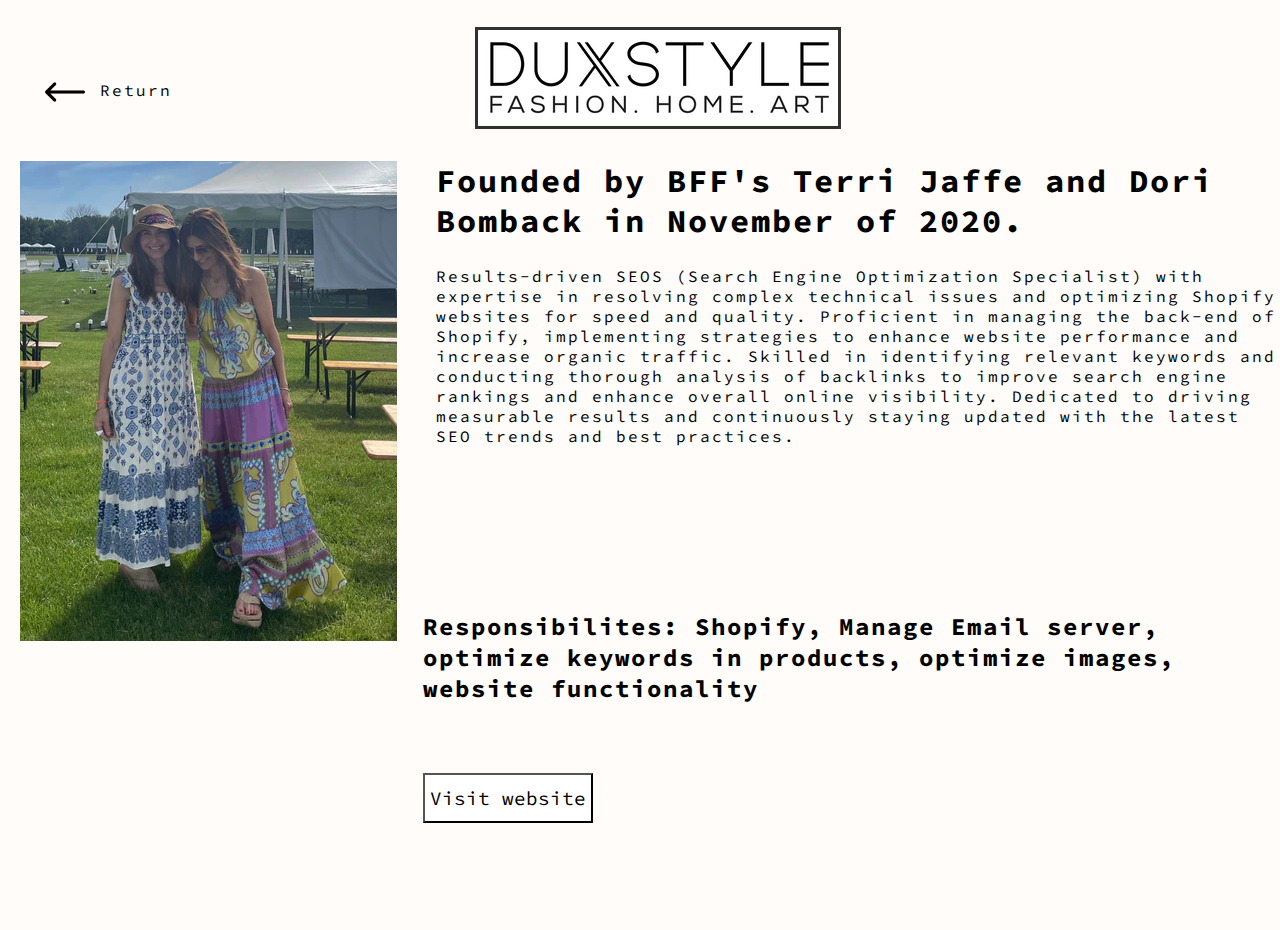
==== Duxstyle-section.html @ e75a2193 "Initial commit" ====
<!DOCTYPE html>
<html lang="en">
<head>
    <meta charset="UTF-8">
    <meta name="viewport" content="width=device-width, initial-scale=1.0">
    <link rel="stylesheet" href="./style.css">
    <title>Duxstyle-Experience</title>
</head>
<body style="background:rgb(255, 252, 249) !important;height:100vh;width:100%;">
        <section class="duxstyle-header">
            <img src="./images/Duxstyle-logo.webp" alt="Duxstyle-logo">
        </section>

    <main class="duxstyle-main">
        <img src="./images/Tori&Dori.webp" alt="Terri and Dori">
        <h1>Founded by BFF's Terri Jaffe and Dori Bomback in November of 2020.</h1>
        <p>Results-driven SEOS (Search Engine Optimization Specialist) with expertise in resolving complex technical issues and optimizing Shopify websites for speed and quality. Proficient in managing the back-end of Shopify, implementing strategies to enhance website performance and increase organic traffic. Skilled in identifying relevant keywords and conducting thorough analysis of backlinks to improve search engine rankings and enhance overall online visibility. Dedicated to driving measurable results and continuously staying updated with the latest SEO trends and best practices.</p>

        <h2>Responsibilites: Shopify, Manage Email server, optimize keywords in products, optimize images, website functionality</h2>

        <button type="button" onclick="GoToDuxstyle()">Visit website</button>
    </main>

    <div class="returnarrow" onclick="ReturnPage()">
        <img src="./icons/left-arrow.png" alt="left-arrow" style="max-width:5vw">
        <p>Return</p>
    </div>
    <script src="./script.js"></script>
</body>
</html>
---- style.css ----
@import url('https://fonts.googleapis.com/css2?family=Advent+Pro:wght@300&display=swap');
@import url('https://fonts.googleapis.com/css2?family=Source+Code+Pro:wght@200&display=swap');

:root {
    --main-bg-color: #fdf4f4;
    --hdr-nav-color: #534e50b0;
    --main-font-Source:'Source Code Pro', monospace;

    --main-font-advent:'Advent Pro', sans-serif;

    --box-shadow-1: rgba(0, 0, 0, 0.25) 0px 54px 55px, rgba(0, 0, 0, 0.12) 0px -12px 30px, rgba(0, 0, 0, 0.12) 0px 4px 6px, rgba(0, 0, 0, 0.17) 0px 12px 13px, rgba(0, 0, 0, 0.09) 0px -3px 5px;
    --box-shadow-2: rgba(0, 0, 0, 0.16) 0px 1px 4px, rgb(51, 51, 51) 0px 0px 0px 3px;
}

* {
    padding: 0;
    margin: 0;
    box-sizing: border-box;
    font-family: var(--main-font-Source);
  
   
}

body {
    height: 125vh;
    letter-spacing: 2px;
    background: linear-gradient(to left, #4a8067, #e2e2e7);
}


header {
    height: fit-content;
    width: 100%;
    top: -0.5vh;
    
    position: fixed;
    z-index: 2;
  
}

footer > p {
    display: flex; 
    justify-content: center;
    margin: 5vh 0 0 0;
}

.header-navbar {
    display: flex; 
    justify-content: end;
    position: relative;

    background-color: var(--hdr-nav-color);
    
}


.header-navbar > li {
    padding: 10px;
    margin: 0 40px 0 0;   
    text-decoration: none;
    list-style: none;

    font-size: 1.5em;
    font-weight: bold;
    letter-spacing: 5px;
    color: white;
    position: relative;
    right: 190px;
    justify-self: end;

}



.header-navbar:hover {
    cursor: grab;
}


.overview-content {
    position: relative;
    margin: 15vh 25px 0 25px;
    top: 10vh;
    width:fit-content;
}


.overview-content > h1 {
    margin: 0 0 25px 0;
    font-size: 2.5em;
    
}

.overview-content > h2 {
    margin: 5vh 0 0 0;

}
.overview-content > p {
    font-size: 1em;
    
    text-align: justify;
    letter-spacing: 2px;
    line-height: 30px;

    width: fit-content;
}

.overview-img > img {
    max-width: 100%;    
    float: right;
    
    position: absolute;
    top: 10vh;
    left: 64vw;
    z-index: 1;

}

.experience {
    position: relative;
    height: 50vh;
    background-color: #c0d314d2;
    margin: 14vh 0 0 0;
    display: flex;

}

.experience > h2 {
    position: absolute;
    right: -1vw;
    font-size: 2.5em;
    font-family: var(--main-font-advent);
    letter-spacing: 5px;
    align-self: center;
    color: white;

    box-shadow: var(--box-shadow-1);
    padding: 10px 100px 10px 10px;
    background-color: #180606;
}

.nav-exp {
    display: flex;
    width: 50em;
    height: fit-content;

    align-items: center;
    text-align: center;
  
}


.nav-exp > li {
    list-style: none;
    box-shadow: var(--box-shadow-1);
   
    height: fit-content;
    margin: 9vh 0 0 1vw;

    border-radius: 5px;

}

#duxstyle-logo {
    position: absolute;
    animation:infinite linear;
    animation-name: move;
    animation-duration: 5s;
}

@keyframes move {
    0% {
        left: 0;
    }
    50% {
        left: 100%;
    }
    100% {
        left: 0;
    }
}


.nav-exp > li:hover {
    transform: scale(1.2);
}

#duxstyle-logo {
    padding: 40px 0 0 0;
}

.nav-exp-img {
    max-width: 13vw;
   
  
}

.duxstyle-header {
    position: relative;
    left: 35vw;
    margin: 30px 30px 0 30px;
    box-shadow: var(--box-shadow-2);
    width: fit-content;
}

.duxstyle-main {
    margin: 35px 0 0 20px;
    position: relative;
    display: block;
    
}


.duxstyle-main > img {
    position: absolute;
}

.duxstyle-main > h1 {
    margin: 10px 0 25px 13em;
    position: relative;
    
}

.duxstyle-main > p {
    position: relative;
    margin: 0 0 0 26em;
}

.duxstyle-main > h2 {
    position: absolute; 
    left: 31.5vw;
    top: 50vh;
}


.duxstyle-main > button {
    height: 50px;
    width: 170px;
    position: absolute;
    
    left: 31.5vw;
    top: 68vh;
    
    background-color: rgb(255, 255, 255);

    font-size: 1.2em;
}

.returnarrow {
    width: 130px;
    height: 40px;
    position: absolute;
    display: flex;

    top: 8vh;
    left: 5vh;

}

.returnarrow > p {
    position: relative;
    margin: 8px 0 0 15px;
}
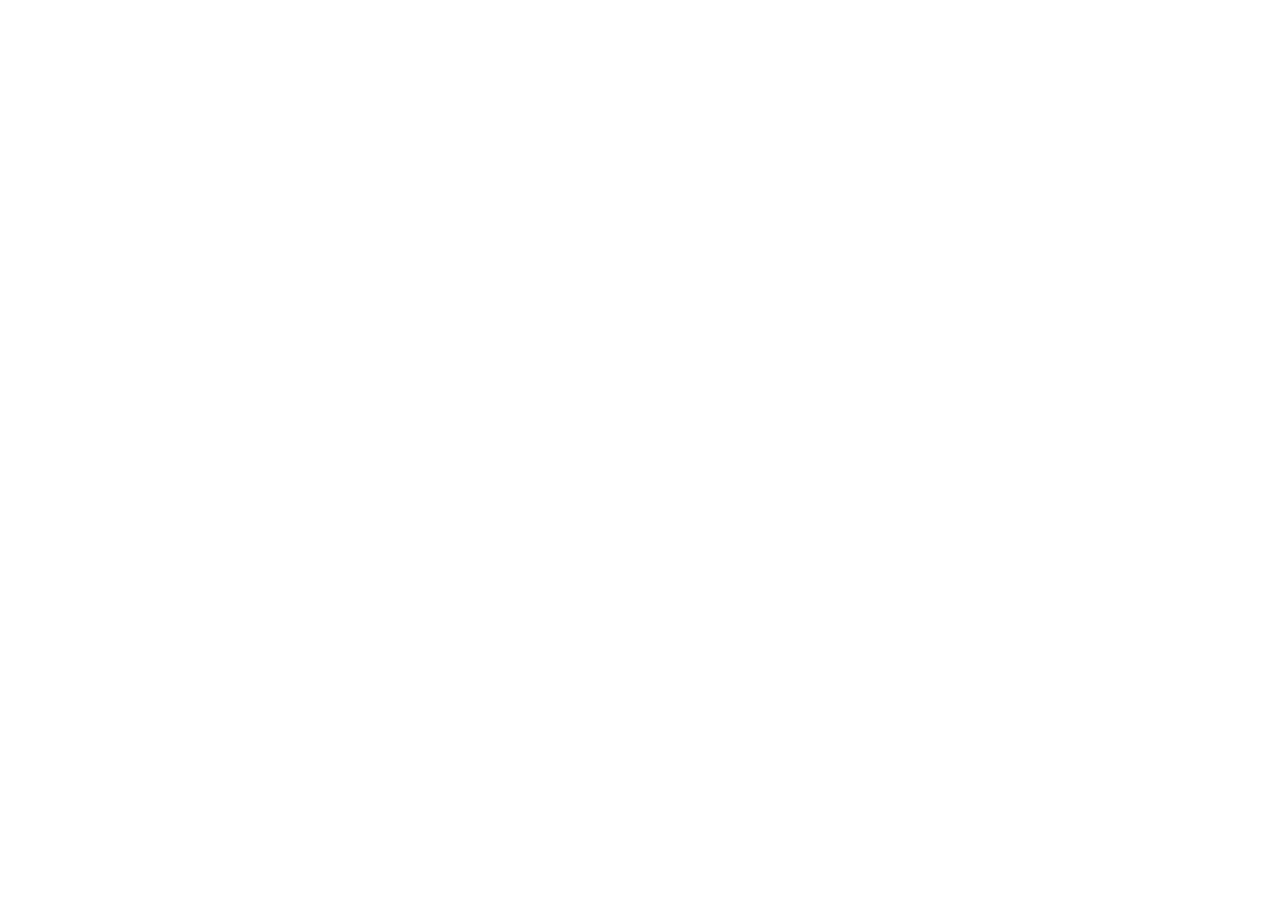
==== commit 510347cb: "push" ====
--- a/Duxstyle-section.html
+++ b/Duxstyle-section.html
@@ -6,25 +6,33 @@
     <link rel="stylesheet" href="./style.css">
     <title>Duxstyle-Experience</title>
 </head>
-<body style="background:rgb(255, 252, 249) !important;height:100vh;width:100%;">
+<body style="background:rgb(255, 252, 249) !important;height:100vh;width:100%;" class="duxstyle-pg">
+    
         <section class="duxstyle-header">
             <img src="./images/Duxstyle-logo.webp" alt="Duxstyle-logo">
         </section>
 
+<div class="duxstyle-container">
     <main class="duxstyle-main">
+    <div class="duxstyle-img-container">
         <img src="./images/Tori&Dori.webp" alt="Terri and Dori">
-        <h1>Founded by BFF's Terri Jaffe and Dori Bomback in November of 2020.</h1>
+    </div>
+    <div class="duxstyle-content">        <h1>Founded by BFF's Terri Jaffe and Dori Bomback in November of 2020.</h1>
         <p>Results-driven SEOS (Search Engine Optimization Specialist) with expertise in resolving complex technical issues and optimizing Shopify websites for speed and quality. Proficient in managing the back-end of Shopify, implementing strategies to enhance website performance and increase organic traffic. Skilled in identifying relevant keywords and conducting thorough analysis of backlinks to improve search engine rankings and enhance overall online visibility. Dedicated to driving measurable results and continuously staying updated with the latest SEO trends and best practices.</p>
 
-        <h2>Responsibilites: Shopify, Manage Email server, optimize keywords in products, optimize images, website functionality</h2>
+        <span>Responsibilites: Shopify, Manage Email server, optimize keywords in products, optimize images, website functionality</span>
 
         <button type="button" onclick="GoToDuxstyle()">Visit website</button>
+    </div>
+
     </main>
 
     <div class="returnarrow" onclick="ReturnPage()">
         <img src="./icons/left-arrow.png" alt="left-arrow" style="max-width:5vw">
-        <p>Return</p>
+        <span>Return</span>
     </div>
+
+</div>
     <script src="./script.js"></script>
 </body>
 </html>--- a/style.css
+++ b/style.css
@@ -1,12 +1,14 @@
 @import url('https://fonts.googleapis.com/css2?family=Advent+Pro:wght@300&display=swap');
 @import url('https://fonts.googleapis.com/css2?family=Source+Code+Pro:wght@200&display=swap');
+@import url('https://fonts.googleapis.com/css2?family=Rajdhani:wght@600&display=swap');
 
 :root {
     --main-bg-color: #fdf4f4;
-    --hdr-nav-color: #534e50b0;
+    --hdr-nav-color: #111010b0;
     --main-font-Source:'Source Code Pro', monospace;
 
     --main-font-advent:'Advent Pro', sans-serif;
+    --font-radjhani:'Rajdhani', sans-serif;
 
     --box-shadow-1: rgba(0, 0, 0, 0.25) 0px 54px 55px, rgba(0, 0, 0, 0.12) 0px -12px 30px, rgba(0, 0, 0, 0.12) 0px 4px 6px, rgba(0, 0, 0, 0.17) 0px 12px 13px, rgba(0, 0, 0, 0.09) 0px -3px 5px;
     --box-shadow-2: rgba(0, 0, 0, 0.16) 0px 1px 4px, rgb(51, 51, 51) 0px 0px 0px 3px;
@@ -16,72 +18,60 @@
     padding: 0;
     margin: 0;
     box-sizing: border-box;
-    font-family: var(--main-font-Source);
-  
+   
+
+   
    
 }
 
 body {
     height: 125vh;
     letter-spacing: 2px;
-    background: linear-gradient(to left, #4a8067, #e2e2e7);
+    background: linear-gradient(to left, #181a19, #1e1e4e);
+    font-family: var(--font-radjhani);
 }
 
 
 header {
-    height: fit-content;
+    height: 10vh;
     width: 100%;
     top: -0.5vh;
-    
+
     position: fixed;
     z-index: 2;
+    background-color: var(--hdr-nav-color);
   
 }
 
-footer > p {
+.header-navbar {
     display: flex; 
     justify-content: center;
-    margin: 5vh 0 0 0;
-}
-
-.header-navbar {
-    display: flex; 
-    justify-content: end;
-    position: relative;
-
-    background-color: var(--hdr-nav-color);
-    
-}
-
-
-.header-navbar > li {
-    padding: 10px;
-    margin: 0 40px 0 0;   
-    text-decoration: none;
-    list-style: none;
-
-    font-size: 1.5em;
-    font-weight: bold;
-    letter-spacing: 5px;
-    color: white;
-    position: relative;
-    right: 190px;
-    justify-self: end;
-
-}
-
-
-
-.header-navbar:hover {
-    cursor: grab;
+    align-items: center;
+    height: inherit;
+    
+}
+
+#mylogo {
+    max-height: 3vw;
+    position: relative;
+    left: 10vw;
+
 }
 
 
 .overview-content {
-    position: relative;
-    margin: 15vh 25px 0 25px;
-    top: 10vh;
-    width:fit-content;
+    background-image: url(./images/my_image_1.png);
+    background-size: cover;
+    background-attachment: scroll, fixed;
+    background-position: 250px -240px, 50% 100%;
+    background-repeat: no-repeat;
+    position: relative;
+    margin: 10vh 0 0 0;
+    width: auto, 100%;
+    height: 80vh;
+
+    color: white;
+
 }
 
 
@@ -95,14 +85,24 @@
     margin: 5vh 0 0 0;
 
 }
+
 .overview-content > p {
     font-size: 1em;
-    
+    color: white;
     text-align: justify;
     letter-spacing: 2px;
     line-height: 30px;
 
     width: fit-content;
+}
+
+
+.overview-content > h1, p, h2 {
+    position: relative;
+    top: 10vh;
+    left: 3vw;
+    width: fit-content;   
+
 }
 
 .overview-img > img {
@@ -116,68 +116,144 @@
 
 }
 
+.expertise-section {
+    position: relative;
+    height: fit-content;
+    width: fit-content;
+    top: 20px;
+    display: flex;
+}
+
+.expertise-li-item-section {
+    position: relative;
+    top: 50px;
+    margin-left: 50px;
+    display: flex;
+}
+
+.expertise-li-item-section > li {
+    list-style: none;
+    padding: 10px;
+}
+
+#expertise-li-item {
+    max-width: 3vw;
+    position: relative;
+    height: fit-content;
+    width: fit-content;
+}
+
+
+.container-nxtpg {
+    position: relative;
+    width: fit-content;
+    left: 20vw;
+    
+}
+
+.container-nxtpg > ul {
+    display: flex;
+    width: inherit;
+
+}
+
+.nxtpg-item {
+    padding: 5px;
+    list-style: none;
+    
+}
+
+#nxtpg-proj {
+    background-color: rgb(20, 24, 19);
+    color: white;
+
+}
+
+.nxtpg-item > button {
+    padding: 10px;
+    border-radius: 20px;
+}
+
+.nxtpg-item > button:hover {
+    cursor:help;
+}
+
+
+
+
 .experience {
     position: relative;
     height: 50vh;
-    background-color: #c0d314d2;
-    margin: 14vh 0 0 0;
-    display: flex;
-
+    background-color: #c0d314;
+    font-family: var(--font-radjhani);
+    display: flex;
+  
 }
 
 .experience > h2 {
     position: absolute;
-    right: -1vw;
+    left: -1vw;
+    top: 5vh;
     font-size: 2.5em;
     font-family: var(--main-font-advent);
     letter-spacing: 5px;
     align-self: center;
     color: white;
-
     box-shadow: var(--box-shadow-1);
-    padding: 10px 100px 10px 10px;
+    padding: 20px 30px 20px 6em;
     background-color: #180606;
+    width: fit-content;
+    border-radius: 0 40px 40px 10px;
+
+}
+
+nav {
+    width: 100%;
+    position: relative;
+    top: 13vh;
 }
 
 .nav-exp {
     display: flex;
-    width: 50em;
-    height: fit-content;
-
+    height: fit-content;
     align-items: center;
     text-align: center;
+    float: right;
+    margin: 0 20px 0 0;
+    
+    
   
 }
-
 
 .nav-exp > li {
     list-style: none;
     box-shadow: var(--box-shadow-1);
-   
+
     height: fit-content;
     margin: 9vh 0 0 1vw;
-
+    display: flex;
     border-radius: 5px;
-
-}
-
-#duxstyle-logo {
-    position: absolute;
-    animation:infinite linear;
-    animation-name: move;
-    animation-duration: 5s;
-}
-
-@keyframes move {
-    0% {
-        left: 0;
-    }
-    50% {
-        left: 100%;
-    }
-    100% {
-        left: 0;
-    }
+    background-color: white;
+    font-family:  'Times New Roman', Times, serif !important;
+    font-size: 15px;
+    
+}
+
+.nav-exp-img  {
+    text-align: center;
+    width: fit-content;
+    height: auto;
+    max-width: 10vw;
+
+}
+
+#wrk-time {
+    align-self: center;
+    text-align: left;
+    margin: 0 0 0 1px;
+    font-size: 18px;
+    border: 1.5px solid black;
+    padding: 3px
 }
 
 
@@ -185,62 +261,78 @@
     transform: scale(1.2);
 }
 
-#duxstyle-logo {
-    padding: 40px 0 0 0;
-}
-
-.nav-exp-img {
-    max-width: 13vw;
+.duxstyle-header {
+    position: relative;
+    display: flex;
+    justify-content: center;
+}
+
+.duxstyle-header > img {
+    box-shadow: var(--box-shadow-2);
+    position: relative; 
+    top: 20px;
+}
+
+.duxstyle-container {
+    width: 100%
+}
+
+
+.duxstyle-main {
+    display: flex;
+    justify-content: center;
+    
+}
+
+.duxstyle-img-container {
+    position: relative;
+    width: 100%;
+    margin: 7vh 0 0 0;
+}
+
+.duxstyle-main > img {
+    box-shadow: var(--box-shadow-2);
+ 
+    border-radius: 0 10px 10px 0;
+}
+
+.duxstyle-main {
+    display: flex;
+
+}
+
+.duxstyle-content {
+    margin: 10vh 5vw 0 5vw;
+    position: relative;
    
+    height: 60vh;
+}
+
+.duxstyle-content > h1 {
+    position: relative;
   
 }
 
-.duxstyle-header {
-    position: relative;
-    left: 35vw;
-    margin: 30px 30px 0 30px;
-    box-shadow: var(--box-shadow-2);
-    width: fit-content;
-}
-
-.duxstyle-main {
-    margin: 35px 0 0 20px;
-    position: relative;
-    display: block;
-    
-}
-
-
-.duxstyle-main > img {
+.duxstyle-content > p {
+    position: relative;
+    left: 4px;
+ 
+}
+
+.duxstyle-content > span {
     position: absolute;
-}
-
-.duxstyle-main > h1 {
-    margin: 10px 0 25px 13em;
-    position: relative;
-    
-}
-
-.duxstyle-main > p {
-    position: relative;
-    margin: 0 0 0 26em;
-}
-
-.duxstyle-main > h2 {
-    position: absolute; 
-    left: 31.5vw;
-    top: 50vh;
-}
-
-
-.duxstyle-main > button {
+    top: 330px;
+    left: 8px;
+    font-size: 1.5em;
+}
+
+.duxstyle-content > button {
     height: 50px;
     width: 170px;
+    top: 60vh;
+    right: 47.5vw;
     position: absolute;
-    
-    left: 31.5vw;
-    top: 68vh;
-    
+    margin: 5vh 0 0 21.6em;
     background-color: rgb(255, 255, 255);
 
     font-size: 1.2em;
@@ -249,6 +341,7 @@
 .returnarrow {
     width: 130px;
     height: 40px;
+    
     position: absolute;
     display: flex;
 
@@ -257,7 +350,53 @@
 
 }
 
-.returnarrow > p {
-    position: relative;
-    margin: 8px 0 0 15px;
-}+.returnarrow > span {
+    position: relative;
+    margin: 10px 0 0 15px;
+}
+
+footer {
+    display: flex;
+    justify-content: center;
+    align-items: center;
+}
+
+footer > p {
+    position: relative;
+    top: 40px;
+    color: white;
+}
+
+.contacts {
+    width: fit-content;
+    height: fit-content;
+
+}
+
+#footer-contacts {
+    position: relative;
+    bottom: 50px;
+    left: 5px;
+    text-align: center;
+    width: 100%;
+  
+    color: white;
+}
+
+.contact-li {
+    position: relative;
+    display: flex;
+    width: fit-content;
+    height: fit-content;
+}
+.contact-li > img {
+    max-width: 5vw;
+    padding: 10px;
+}
+
+@media (max-width: 1300px) {
+    body {
+      display: none;
+    }
+  }
+  